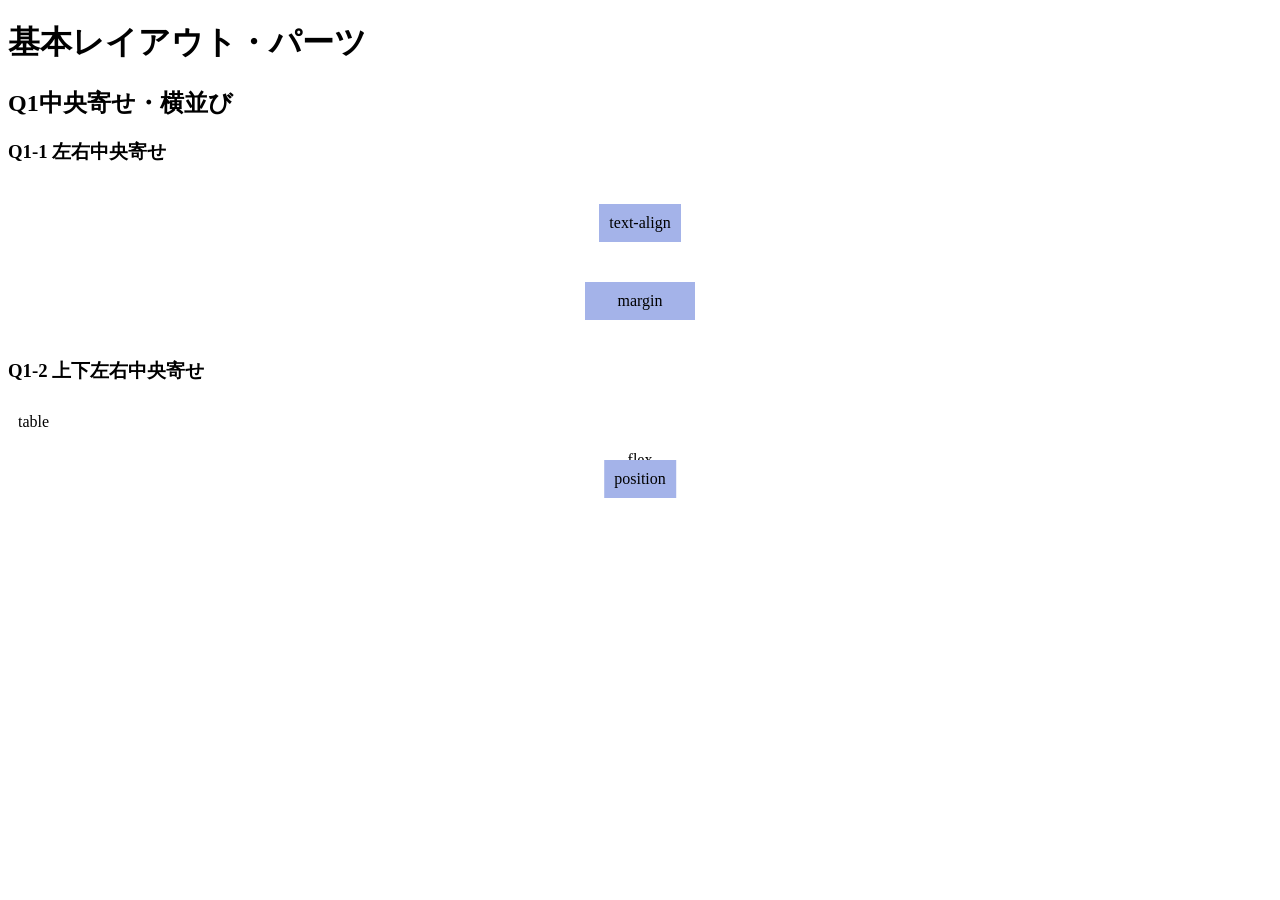
==== q1/q1/index.html @ b7eacbce "課題完了" ====
<!DOCTYPE html>
<html lang="ja">

<head>
  <meta charset="UTF-8">
  <meta name="viewport" content="width=device-width, initial-scale=1.0">
  <link rel="stylesheet" href="./css/reset.css">
  <link rel="stylesheet" href="./css/base.css">
  <link rel="stylesheet" href="./css/style.css">
  <title>LayoutParts-Q1</title>
</head>

<body>
  <div class="wrapper">
    <h1 class="title">基本レイアウト・パーツ</h1>
    <h2 class="sub--title">Q1中央寄せ・横並び</h2>
    <h3 class="question--title">Q1-1 左右中央寄せ</h3>
    <!-- Q1-1の回答はここから -->
     <!-- text-align -->
    <div class="q1--horizontality text-align-box">
      <div class="white-box">
        <span class="label dark-box">text-align</span>
      </div>
    </div>

    <!-- margin -->
    <div class="q1--horizontality margin-box">
      <div class="white-box">
        <div class="label dark-box margin-label">margin</div>
      </div>
    </div>
    <!-- Q1-1の回答はここまで -->
    <h3 class="question--title">Q1-2 上下左右中央寄せ</h3>
    <!-- Q1-2の回答はここから -->
  
    <!-- table -->
    <div class="q1--perimeter table-box">
      <div class="table-cell-box">
        <span class="table-label">table</span>
      </div>
    </div>

    <!-- flex -->
    <div class="q1--perimeter flex-box">
      <div class="flex-inner">
        <span class="flex-label">flex</span>
      </div>
    </div>

    <!-- position -->
    <div class="q1--position">
      <div class="container position-box">
        <div class="position-label dark-box">position</div>
      </div>
    </div>
    <!-- Q1-2の回答はここまで -->
  </div>
</body>

</html>
---- q1/q1/css/style.css ----
@charset "UTF-8";
/* 回答はここから */

.wrapper {
  padding-bottom: 40px;
}

/* 共通 */
.white-box {
  background-color: #fff;
  font-size: 16px;
}

.dark-box {
  display: inline-block;
  background-color: #a4b3e9;
  font-size: 16px;
  padding: 10px;
}

/* text-align */
.text-align-box .white-box {
  text-align: center;
}

.text-align-box .label {
  margin: 20px 0;
}

/* margin */
.margin-box .white-box {
  padding: 20px 0;
}

.margin-label {
  display: block;
  width: 90px;
  margin: 0 auto;
  text-align: center;
}

/* table */
.table-box {
  display: table;
}

.table-cell-box {
  display: table-cell;
  vertical-align: middle;
  text-align: center;
}

.table-label {
  display: inline-block;
  background-color: #fff;
  font-size: 16px;
  padding: 10px;
}

/* flex */
.flex-box {
  display: flex;
  justify-content: center;
  align-items: center;
}

.flex-inner {
  background-color: #fff;
  font-size: 16px;
  padding: 10px;
}

/* position */
.position-box {
  position: relative;
}

.position-label {
  position: absolute;
  top: 50%;
  left: 50%;
  transform: translate(-50%, -50%);
}
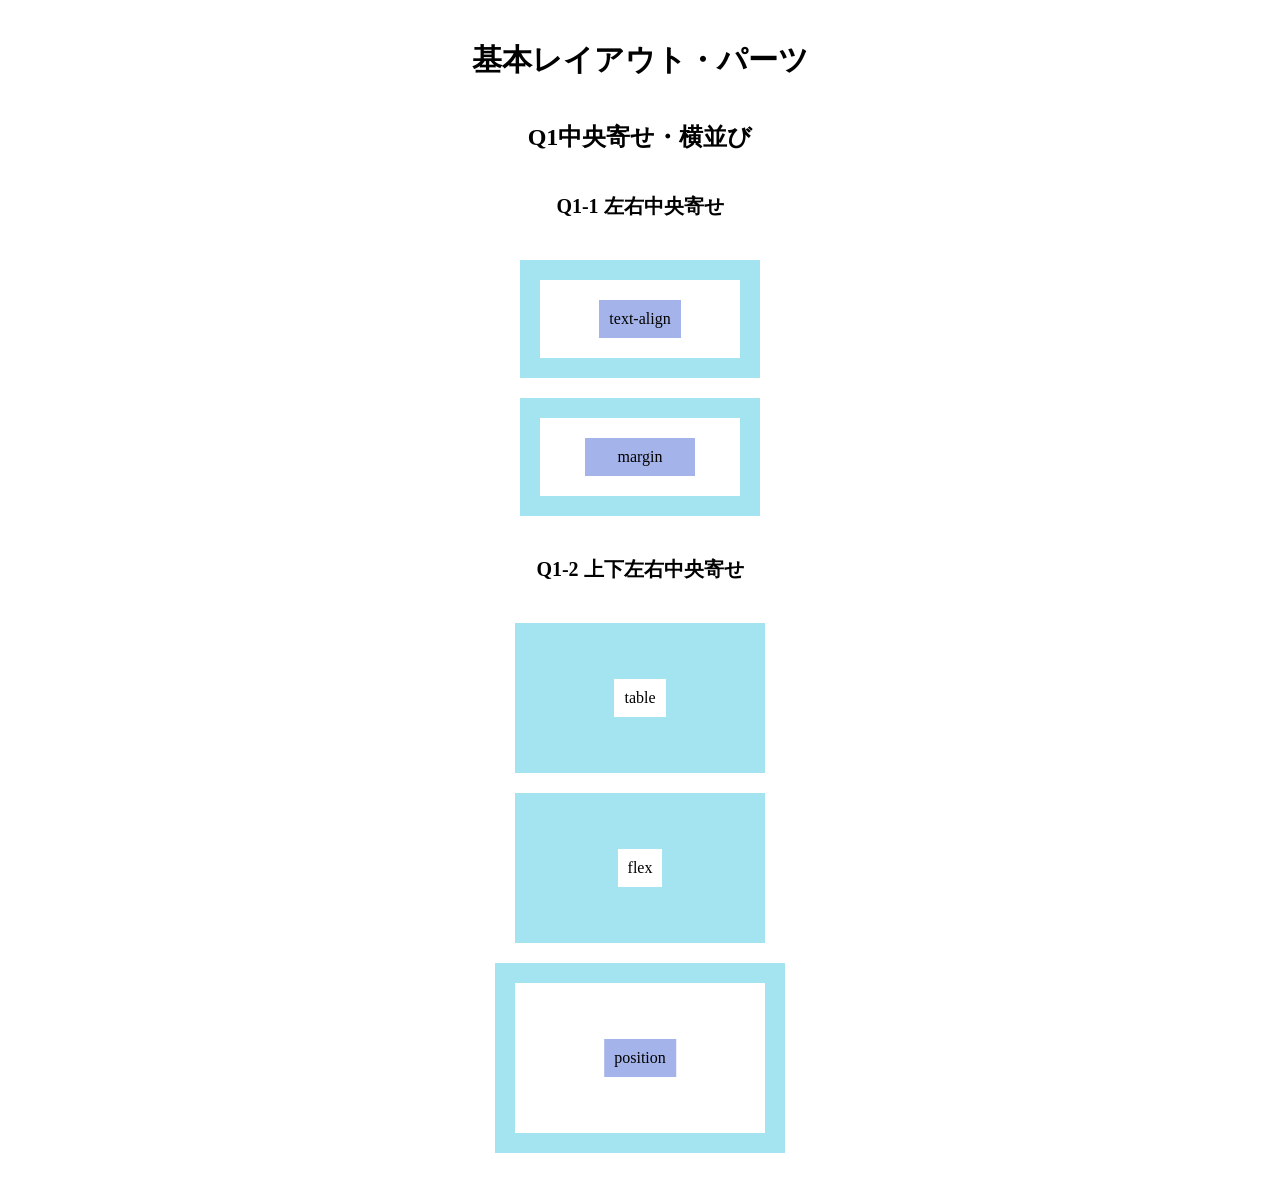
==== commit bcc5d1b3: "修正版" ====
--- a/q1/q1/index.html
+++ b/q1/q1/index.html
@@ -19,7 +19,7 @@
      <!-- text-align -->
     <div class="q1--horizontality text-align-box">
       <div class="white-box">
-        <span class="label dark-box">text-align</span>
+        <div class="label dark-box">text-align</div>
       </div>
     </div>
 
@@ -34,22 +34,20 @@
     <!-- Q1-2の回答はここから -->
   
     <!-- table -->
-    <div class="q1--perimeter table-box">
-      <div class="table-cell-box">
-        <span class="table-label">table</span>
+     <div class="q1--perimeter table-box">
+       <div class="table-inner">
+        <div class="table-label">table</div>
       </div>
     </div>
 
     <!-- flex -->
     <div class="q1--perimeter flex-box">
-      <div class="flex-inner">
-        <span class="flex-label">flex</span>
-      </div>
+      <div class="flex-inner">flex</div>
     </div>
 
     <!-- position -->
     <div class="q1--position">
-      <div class="container position-box">
+      <div class="position-box">
         <div class="position-label dark-box">position</div>
       </div>
     </div>
--- a/q1/q1/css/base.css
+++ b/q1/q1/css/base.css
@@ -0,0 +1,41 @@
+@charset "UTF-8";
+
+
+h1, h2, h3 {
+  text-align: center;
+  margin: 40px 0;
+  font-weight: bold;
+}
+
+.title {
+  font-size: 30px;
+}
+
+.sub--title {
+  font-size: 24px;
+}
+
+.question--title {
+  font-size: 20px;
+}
+
+.q1--horizontality {
+  width: 200px;
+  margin: 0 auto 20px;
+  padding: 20px;
+  background-color: #a4e4f1;
+}
+
+.q1--perimeter {
+  width: 250px;
+  height: 150px;
+  margin: 0 auto 20px;
+  background-color: #a4e4f1;
+}
+
+.q1--position {
+  width: 250px;
+  margin: 0 auto;
+  padding: 20px 20px;
+  background-color: #a4e4f1;
+}
--- a/q1/q1/css/style.css
+++ b/q1/q1/css/style.css
@@ -12,19 +12,19 @@
 }
 
 .dark-box {
-  display: inline-block;
   background-color: #a4b3e9;
   font-size: 16px;
-  padding: 10px;
+  padding:10px;
 }
 
 /* text-align */
 .text-align-box .white-box {
   text-align: center;
+  padding: 20px 0;
 }
 
 .text-align-box .label {
-  margin: 20px 0;
+  display: inline-block;
 }
 
 /* margin */
@@ -33,7 +33,6 @@
 }
 
 .margin-label {
-  display: block;
   width: 90px;
   margin: 0 auto;
   text-align: center;
@@ -44,7 +43,7 @@
   display: table;
 }
 
-.table-cell-box {
+.table-inner {
   display: table-cell;
   vertical-align: middle;
   text-align: center;
@@ -53,7 +52,6 @@
 .table-label {
   display: inline-block;
   background-color: #fff;
-  font-size: 16px;
   padding: 10px;
 }
 
@@ -73,6 +71,9 @@
 /* position */
 .position-box {
   position: relative;
+  width: 250px;
+  height: 150px;
+  background-color: #fff;
 }
 
 .position-label {
